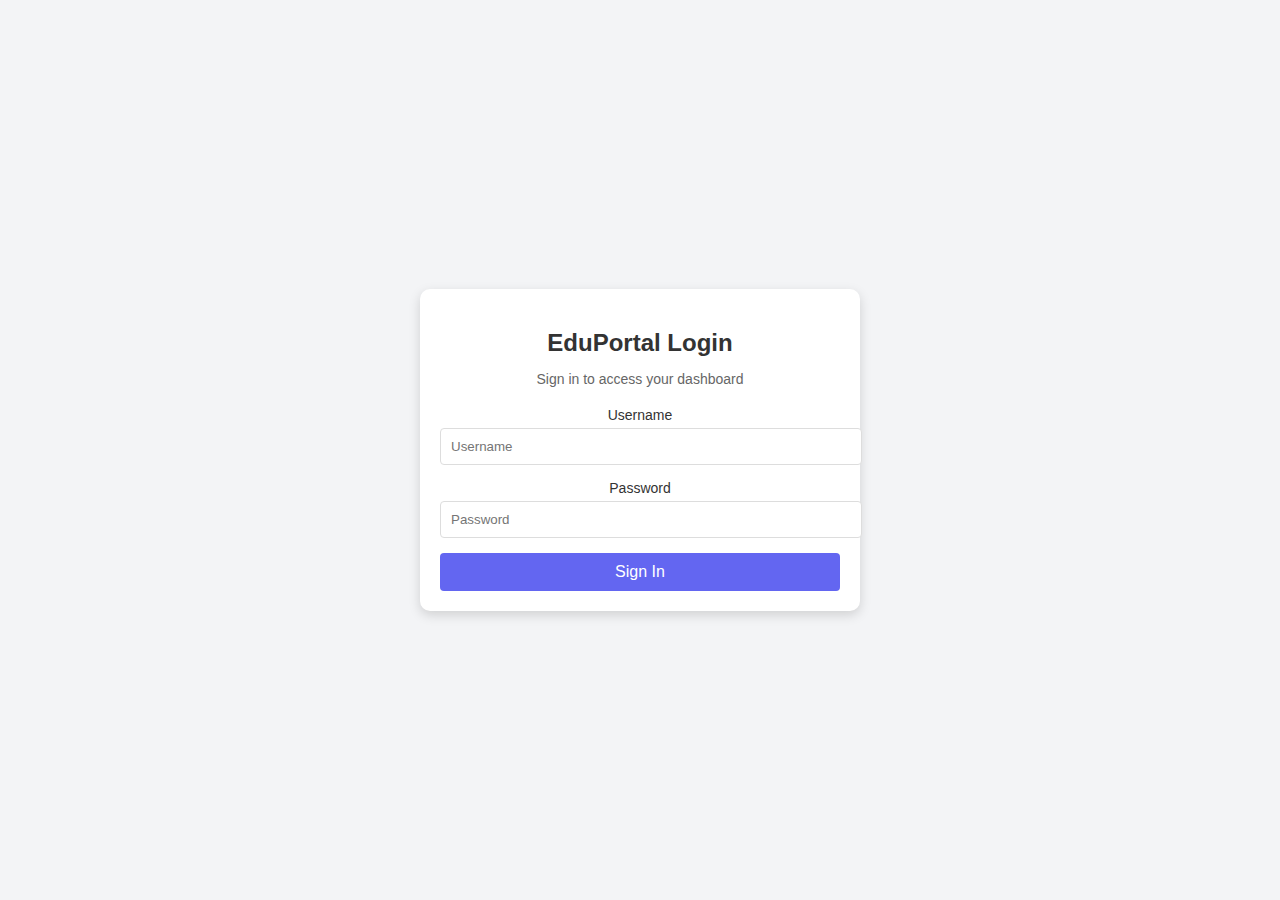
==== index.html @ 4941de2c "first commit" ====
<!DOCTYPE html>
<html lang="en">
<head>
    <meta charset="UTF-8">
    <meta name="viewport" content="width=device-width, initial-scale=1.0">
    <title>EduPortal Login</title>
    <link rel="stylesheet" href="css/style.css">
</head>
<body>
    <div class="login-container">
        <div class="login-box">
            <h2>EduPortal Login</h2>
            <p>Sign in to access your dashboard</p>
            <form>
                <div class="input-group">
                    <label for="username">Username</label>
                    <input type="text" id="username" placeholder="Username">
                </div>
                <div class="input-group">
                    <label for="password">Password</label>
                    <input type="password" id="password" placeholder="Password">
                </div>
                <button type="submit">Sign In</button>
            </form>
        </div>
    </div>

    <script src="js/main.js"></script>
</body>

</html>
---- css/style.css ----
/* Global Styles */
body {
    font-family: Arial, sans-serif;
    background-color: #f3f4f6;
    display: flex;
    justify-content: center;
    align-items: center;
    height: 100vh;
    margin: 0;
}

/* Login Container */
.login-container {
    width: 100%;
    max-width: 400px;
    padding: 20px;
    background-color: white;
    box-shadow: 0 4px 12px rgba(0, 0, 0, 0.15);
    border-radius: 10px;
    text-align: center;
    transition: box-shadow 0.3s ease;
}

/* Hover effect on login container */
.login-container:hover {
    box-shadow: 0 8px 20px rgba(0, 0, 0, 0.2);
}

/* Heading Styles */
.login-box h2 {
    margin-bottom: 10px;
    color: #333;
    font-size: 24px; /* Increased font size */
}

/* Paragraph Styles */
.login-box p {
    margin-bottom: 20px;
    color: #666;
    font-size: 14px; /* Consistent font size */
}

/* Input Group */
.input-group {
    margin-bottom: 15px;
}

/* Label Styles */
.input-group label {
    display: block;
    font-size: 14px;
    color: #333;
    margin-bottom: 5px;
}

/* Input Field Styles */
.input-group input {
    width: 100%;
    padding: 10px;
    border: 1px solid #ddd;
    border-radius: 4px;
    transition: border-color 0.3s ease;
}

/* Input Field Focus */
.input-group input:focus {
    border-color: #6366f1; /* Blue border on focus */
    outline: none; /* Remove default outline */
}

/* Button Styles */
button {
    width: 100%;
    padding: 10px;
    background-color: #6366f1;
    color: white;
    border: none;
    border-radius: 4px;
    cursor: pointer;
    font-size: 16px; /* Increased font size */
    transition: background-color 0.3s ease, transform 0.2s ease; /* Smooth transitions */
}

/* Button Hover Effect */
button:hover {
    background-color: #4f46e5;
    transform: translateY(-2px); /* Slight lift effect */
}

/* Media Queries for Responsiveness */
@media (max-width: 480px) {
    .login-container {
        padding: 15px; /* Less padding on small screens */
    }
    
    .login-box h2 {
        font-size: 20px; /* Smaller heading */
    }
    
    button {
        font-size: 14px; /* Smaller button text */
    }
    
    .input-group input {
        padding: 8px; /* Less padding on small screens */
    }
}
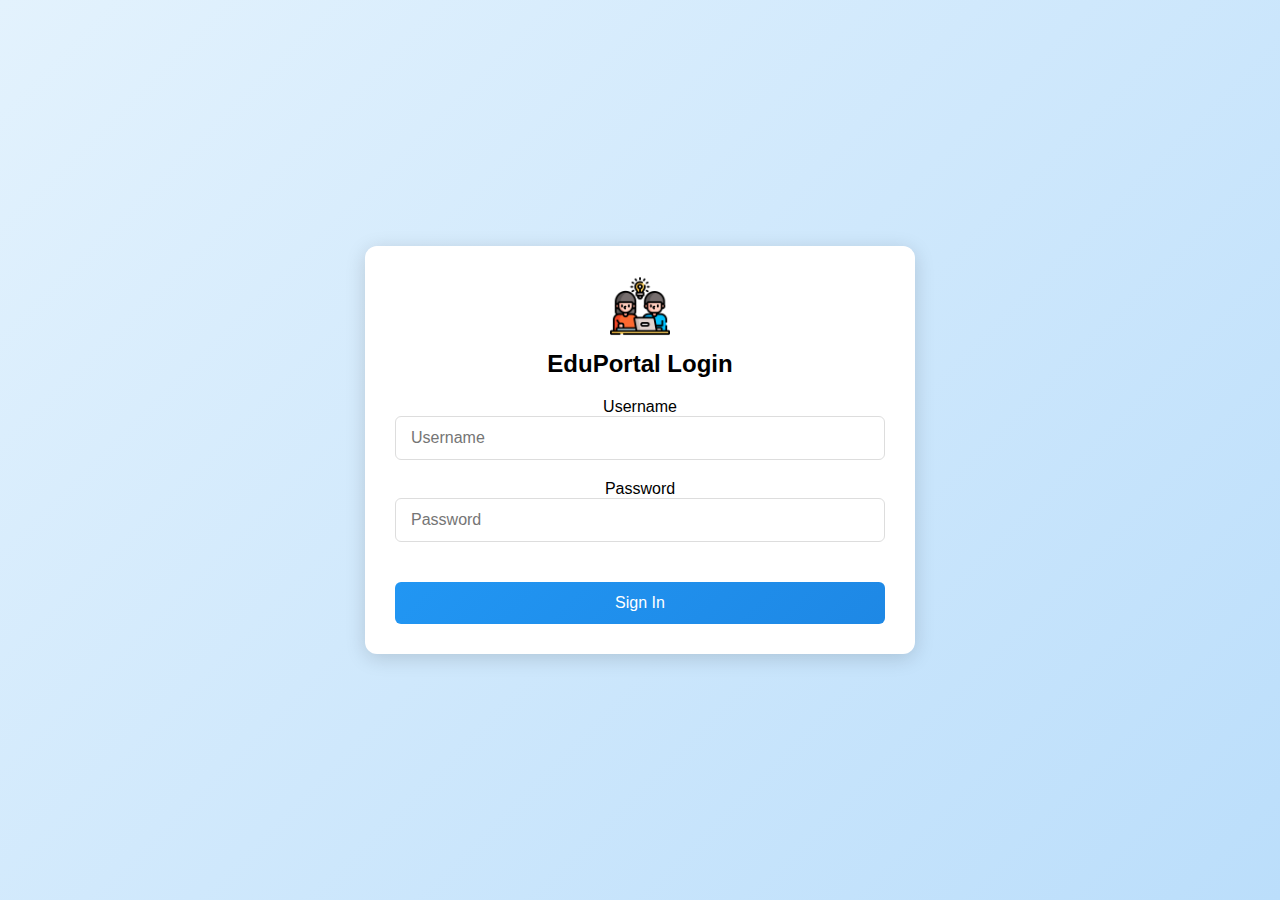
==== commit a503c955: "first commit" ====
--- a/index.html
+++ b/index.html
@@ -4,28 +4,28 @@
     <meta charset="UTF-8">
     <meta name="viewport" content="width=device-width, initial-scale=1.0">
     <title>EduPortal Login</title>
+    <link rel="stylesheet" href="https://cdnjs.cloudflare.com/ajax/libs/font-awesome/6.0.0-beta3/css/all.min.css">
     <link rel="stylesheet" href="css/style.css">
 </head>
 <body>
     <div class="login-container">
-        <div class="login-box">
+        <div class="logo-container">
+            <img src="images/6747157.png" alt="EduPortal Logo" class="logo">
             <h2>EduPortal Login</h2>
-            <p>Sign in to access your dashboard</p>
-            <form>
-                <div class="input-group">
-                    <label for="username">Username</label>
-                    <input type="text" id="username" placeholder="Username">
-                </div>
-                <div class="input-group">
-                    <label for="password">Password</label>
-                    <input type="password" id="password" placeholder="Password">
-                </div>
-                <button type="submit">Sign In</button>
-            </form>
         </div>
+        <form id="loginForm">
+            <div class="input-group">
+                <label for="username">Username</label>
+                <input type="text" id="username" placeholder="Username">
+            </div>
+            <div class="input-group">
+                <label for="password">Password</label>
+                <input type="password" id="password" placeholder="Password">
+            </div>
+            <button type="submit">Sign In</button>
+        </form>
     </div>
 
     <script src="js/main.js"></script>
 </body>
-
 </html>
--- a/css/style.css
+++ b/css/style.css
@@ -1,107 +1,99 @@
 /* Global Styles */
+* {
+    box-sizing: border-box;
+    margin: 0;
+    padding: 0;
+}
+
 body {
     font-family: Arial, sans-serif;
-    background-color: #f3f4f6;
+    background: linear-gradient(135deg, #e3f2fd, #bbdefb);
     display: flex;
     justify-content: center;
     align-items: center;
     height: 100vh;
-    margin: 0;
 }
 
-/* Login Container */
 .login-container {
     width: 100%;
-    max-width: 400px;
-    padding: 20px;
+    max-width: 550px;
+    padding: 30px;
     background-color: white;
-    box-shadow: 0 4px 12px rgba(0, 0, 0, 0.15);
-    border-radius: 10px;
+    box-shadow: 0 4px 20px rgba(0, 0, 0, 0.15);
+    border-radius: 12px;
     text-align: center;
-    transition: box-shadow 0.3s ease;
 }
 
-/* Hover effect on login container */
-.login-container:hover {
-    box-shadow: 0 8px 20px rgba(0, 0, 0, 0.2);
+.logo-container {
+    margin-bottom: 20px;
 }
 
-/* Heading Styles */
-.login-box h2 {
+.logo {
+    width: 60px;
+    height: auto;
     margin-bottom: 10px;
-    color: #333;
-    font-size: 24px; /* Increased font size */
 }
 
-/* Paragraph Styles */
-.login-box p {
-    margin-bottom: 20px;
-    color: #666;
-    font-size: 14px; /* Consistent font size */
+h2 {
+    color:black;
+    font-size: 1.5em;
 }
 
-/* Input Group */
+/* Input Group Styles */
 .input-group {
-    margin-bottom: 15px;
+    position: relative;
+    margin-bottom: 20px;
 }
 
-/* Label Styles */
-.input-group label {
-    display: block;
-    font-size: 14px;
-    color: #333;
-    margin-bottom: 5px;
+.input-group input {
+    width: 100%;
+    padding: 12px 45px 12px 15px;
+    border: 1px solid #ddd;
+    border-radius: 6px;
+    font-size: 1em;
 }
 
-/* Input Field Styles */
-.input-group input {
-    width: 100%;
-    padding: 10px;
-    border: 1px solid #ddd;
-    border-radius: 4px;
-    transition: border-color 0.3s ease;
+.input-group i {
+    position: absolute;
+    left: 10px;
+    top: 50%;
+    transform: translateY(-50%);
+    color: #888;
 }
 
-/* Input Field Focus */
-.input-group input:focus {
-    border-color: #6366f1; /* Blue border on focus */
-    outline: none; /* Remove default outline */
+/* Toggle Password Icon */
+.toggle-password {
+    position: absolute;
+    right: 10px;
+    top: 50%;
+    transform: translateY(-50%);
+    cursor: pointer;
+    color: #888;
 }
 
 /* Button Styles */
 button {
     width: 100%;
-    padding: 10px;
-    background-color: #6366f1;
+    padding: 12px;
+    background: linear-gradient(135deg, #2196f3, #1e88e5);
     color: white;
+    font-size: 1em;
     border: none;
-    border-radius: 4px;
+    border-radius: 6px;
     cursor: pointer;
-    font-size: 16px; /* Increased font size */
-    transition: background-color 0.3s ease, transform 0.2s ease; /* Smooth transitions */
+    margin-top: 20px;
+    transition: all 0.3s ease;
 }
 
-/* Button Hover Effect */
 button:hover {
-    background-color: #4f46e5;
-    transform: translateY(-2px); /* Slight lift effect */
+    background: linear-gradient(135deg, #1e88e5, #1976d2);
+    transform: translateY(-2px);
 }
 
-/* Media Queries for Responsiveness */
+/* Responsive Design */
 @media (max-width: 480px) {
     .login-container {
-        padding: 15px; /* Less padding on small screens */
-    }
-    
-    .login-box h2 {
-        font-size: 20px; /* Smaller heading */
-    }
-    
-    button {
-        font-size: 14px; /* Smaller button text */
-    }
-    
-    .input-group input {
-        padding: 8px; /* Less padding on small screens */
+        padding: 20px;
+        max-width: 90%;
     }
 }
